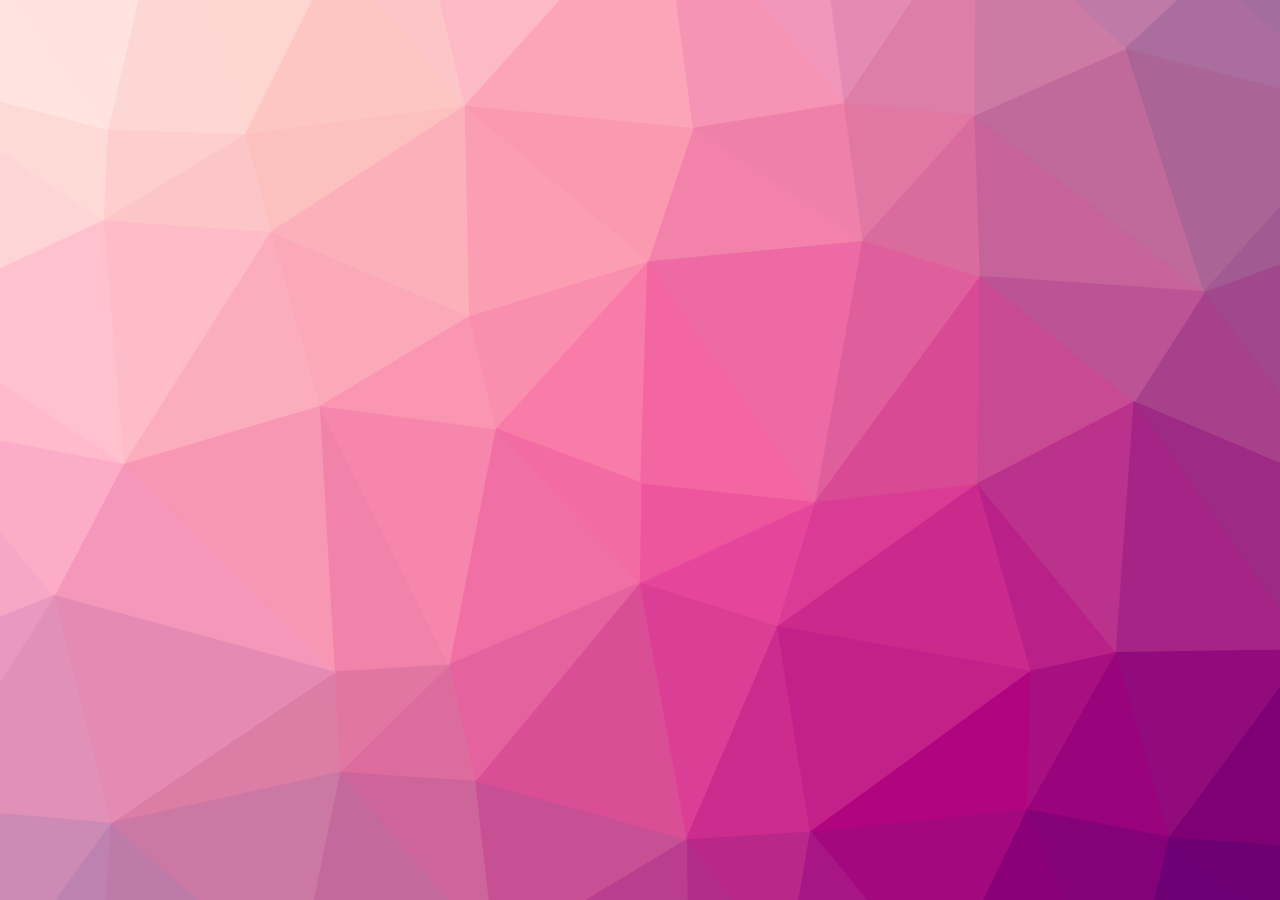
==== index.html @ 26a4f3b0 "upload" ====
<html>
<head>
<link rel="stylesheet" href="/bootstrap.css">
<link rel="stylesheet" href="style.css">

</head>
<body>

<div class="container-main">

<div class="content text-center">
<h1 style="margin-top: 50px;color: white; font-size: 80px; ">Menu</h1>

<h1 style="margin-top: 50px;color: white; font-size: 60px; border-bottom: 1px solid white">Home</h1>

<h1 style="margin-top: 50px;color: white; font-size: 60px; border-bottom: 1px solid white">About</h1>

<h1 style="margin-top: 50px;color: white; font-size: 60px; border-bottom: 1px solid white">Contact</h1>

<h1 style="margin-top: 50px;color: white; font-size: 60px; border-bottom: 1px solid white">Settings</h1>


</div>
<input type="range" onchange= "range(this)" value="0" id="range">

</div>


<script src="/jquery.js"> </script>
<script src="script.js"></script>


</body>
---- style.css ----
body{
margin: 0;
padding: 0;
background: url("trianglify.svg") no-repeat;
background-size: cover;
background-position: center;
overflow: hidden;

}

#range{
position: fixed;
background: none;
display: 
}
 input[type=range] {
  -webkit-appearance: none;
  margin: 100px ;
  width: 70%;
}
input[type=range]:focus {
  outline: none;
}
input[type=range]::-webkit-slider-runnable-track {
  width: 100%;
  height: 12.8px;
  cursor: pointer;
  animate: 0.2s;
   background: none;
  border-radius: 25px;
  border: 0px solid #000101;
}
input[type=range]::-webkit-slider-thumb {

  border: 0px solid #000000;
  height: 900px;
  width: 20%;
  border-radius: 7px;
  background: none;
  cursor: pointer;
  -webkit-appearance: none;
  margin-top: -3.6px;
}
input[type=range]:focus::-webkit-slider-runnable-track {
  background: none;
}
input[type=range]::-moz-range-track {
  width: 100%;
  height: 12.8px;
  cursor: pointer;
  animate: 0.2s;
  
  border-radius: 25px;
  border: 0px solid #000101;
}
input[type=range]::-moz-range-thumb {
  box-shadow: 0px 0px 0px #000000, 0px 0px 0px #0d0d0d;
  border: 0px solid #000000;
  height: 200px;
  width: 15%;
  border-radius: 7px;
  background: none;
  cursor: pointer;
}
input[type=range]::-ms-track {
  width: 100%;
  height: 12.8px;
  cursor: pointer;
  animate: 0.2s;
  background: transparent;
  border-color: transparent;
  border-width: 39px 0;
  color: transparent;
}
input[type=range]::-ms-fill-lower {
  background: none;
  border: 0px solid #000101;
  border-radius: 50px;
  box-shadow: 0px 0px 0px #000000, 0px 0px 0px #0d0d0d;
}
input[type=range]::-ms-fill-upper {
  background: #ac51b5;
  border: 0px solid #000101;
  border-radius: 50px;
  box-shadow: 0px 0px 0px #000000, 0px 0px 0px #0d0d0d;
}
input[type=range]::-ms-thumb {
  box-shadow: 0px 0px 0px #000000, 0px 0px 0px #0d0d0d;
  border: 0px solid #000000;
  height: 20px;
  width: 39px;
  border-radius: 7px;
  background: #65001c;
  cursor: pointer;
}
input[type=range]:focus::-ms-fill-lower {
  background: #ac51b5;
}
input[type=range]:focus::-ms-fill-upper {
  background: #ac51b5;
}

.content{
position: fixed;
width: 60%;
height: 90%;
background: black;
margin-top: 00px;
margin-left: -60%;
transition: 0.4s;

}
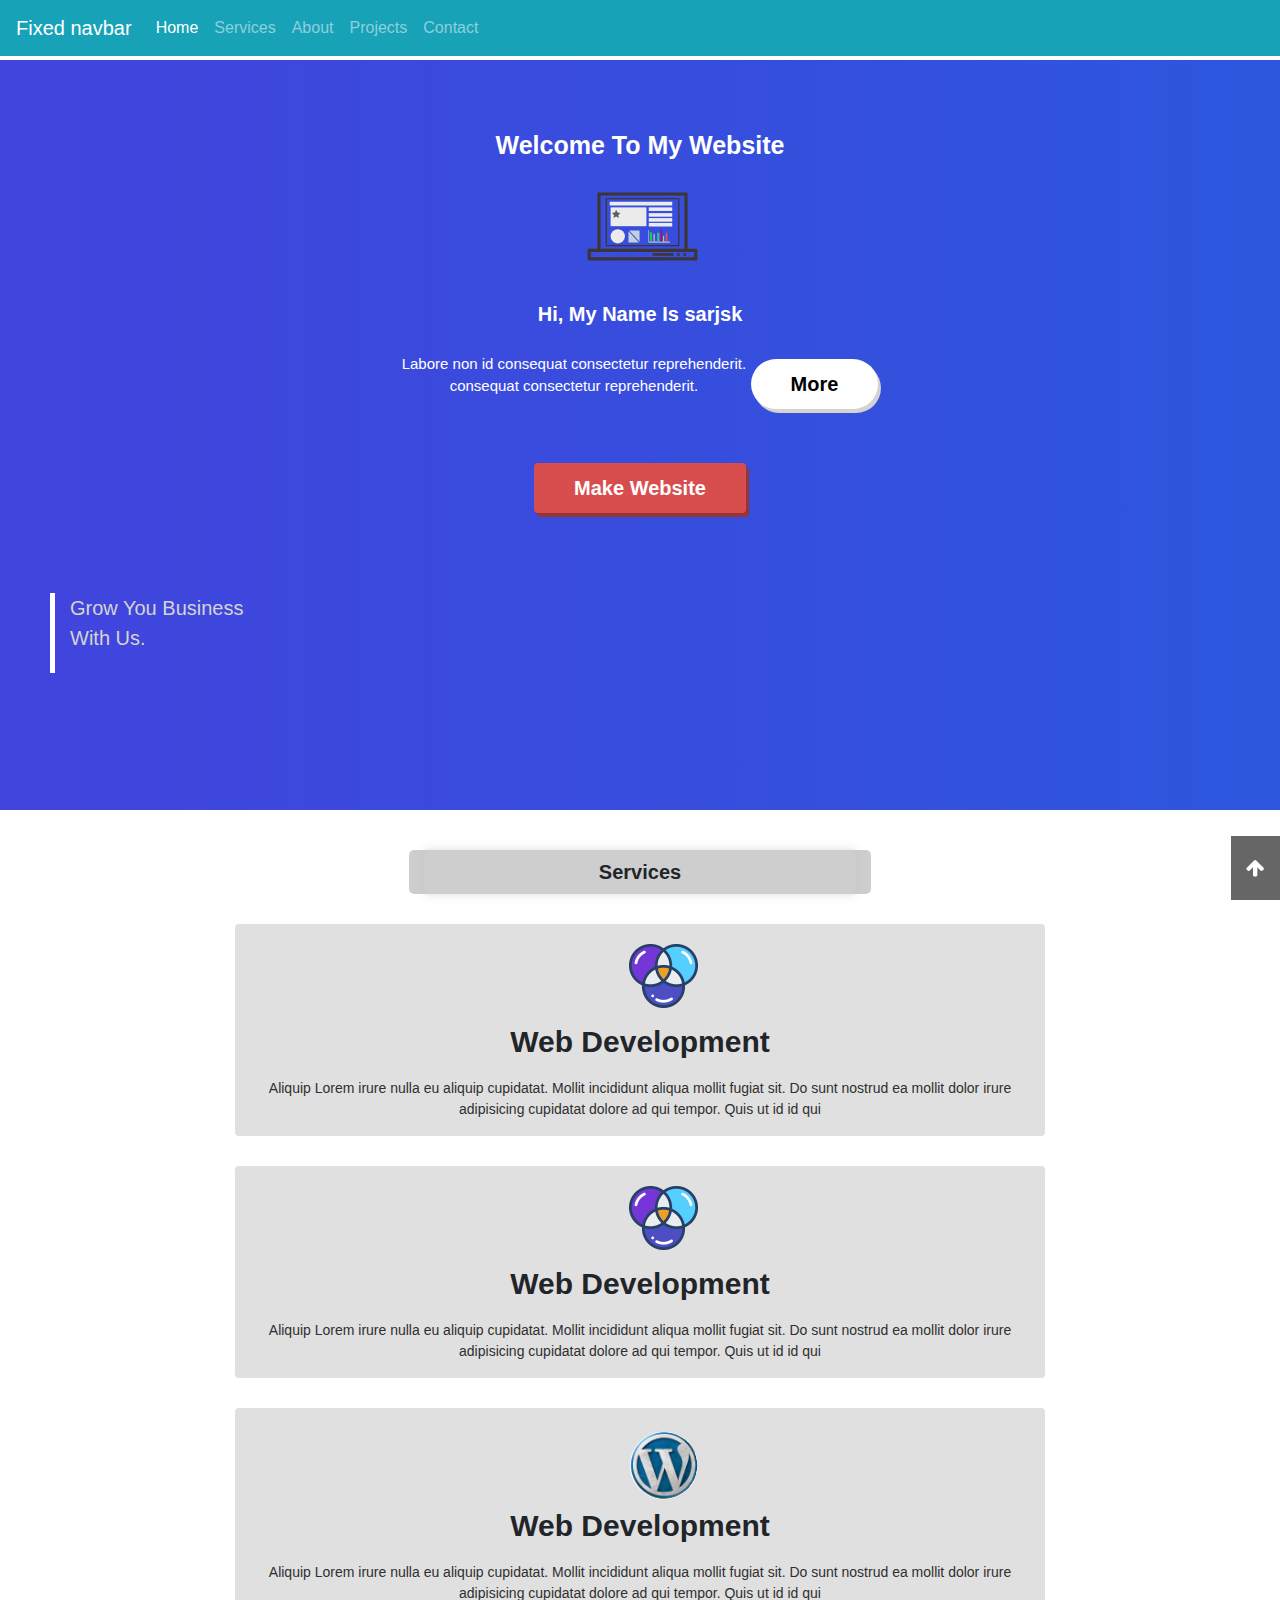
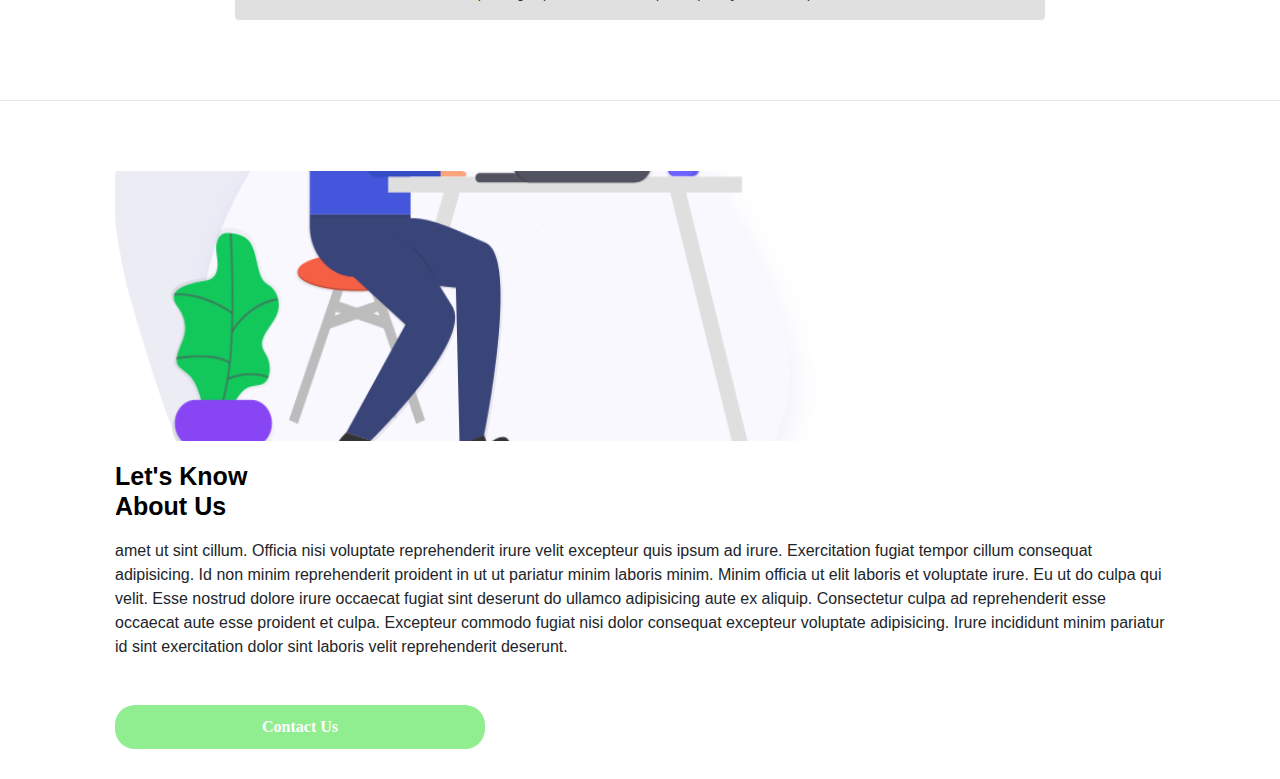
==== commit c9f5797e: "up" ====
--- a/index.html
+++ b/index.html
@@ -1,33 +1,214 @@
-<html>
-<head>
-<link rel="stylesheet" href="/bootstrap.css">
-<link rel="stylesheet" href="style.css">
-
-</head>
-<body>
-
-<div class="container-main">
-
-<div class="content text-center">
-<h1 style="margin-top: 50px;color: white; font-size: 80px; ">Menu</h1>
-
-<h1 style="margin-top: 50px;color: white; font-size: 60px; border-bottom: 1px solid white">Home</h1>
-
-<h1 style="margin-top: 50px;color: white; font-size: 60px; border-bottom: 1px solid white">About</h1>
-
-<h1 style="margin-top: 50px;color: white; font-size: 60px; border-bottom: 1px solid white">Contact</h1>
-
-<h1 style="margin-top: 50px;color: white; font-size: 60px; border-bottom: 1px solid white">Settings</h1>
-
-
-</div>
-<input type="range" onchange= "range(this)" value="0" id="range">
-
-</div>
-
-
-<script src="/jquery.js"> </script>
-<script src="script.js"></script>
-
-
-</body>+<!DOCTYPE html>
+<html lang="en">
+  <head>
+    <meta charset="UTF-8" />
+    <meta name="viewport" content="width=device-width, initial-scale=1.0" />
+    <meta http-equiv="X-UA-Compatible" content="ie=edge" />
+    <title>Portfolio</title>
+
+    <link rel="stylesheet" href="./asset/css/bootstrap.min.css" />
+    <link href="https://stackpath.bootstrapcdn.com/font-awesome/4.7.0/css/font-awesome.min.css" rel="stylesheet" >
+    <link rel="stylesheet" href="./asset/css/style.css" />
+    <style>
+    .click-to-top-btn{
+        position: fixed;
+        bottom:0px;
+        right: 0px;
+        padding: 17px 15px;
+        background: rgb(0, 0, 0, 0.6);
+        text-align: center;
+        text-decoration: none;
+        font-size: 20px;
+        color: white;
+    }
+    .click-to-top-btn:hover{
+background: rgb(0, 0, 0, 0.95)
+    }
+
+    </style>
+  </head>
+  <body>
+    <div class="top-header">
+      <nav
+        class="navbar navbar-expand-md navbar-dark fixed-top bg-info nav-main"
+      >
+        <a class="navbar-brand" href="#">Fixed navbar</a>
+        <button
+          class="navbar-toggler"
+          type="button"
+          data-toggle="collapse"
+          data-target="#navbarCollapse"
+          aria-controls="navbarCollapse"
+          aria-expanded="false"
+          aria-label="Toggle navigation"
+        >
+          <span class="navbar-toggler-icon"></span>
+        </button>
+        <div class="collapse navbar-collapse" id="navbarCollapse">
+          <ul class="navbar-nav mr-auto">
+            <li class="nav-item text-center active">
+              <a class="nav-link" href="#"
+                >Home <span class="sr-only">(current)</span></a
+              >
+            </li>
+            <li class="nav-item text-center">
+              <a class="nav-link" href="#">Services</a>
+            </li>
+            <li class="nav-item text-center">
+              <a class="nav-link" href="#">About</a>
+            </li>
+            <li class="nav-item text-center">
+              <a class="nav-link" href="#">Projects</a>
+            </li>
+            <li class="nav-item text-center">
+              <a class="nav-link" href="#">Contact</a>
+            </li>
+          </ul>
+        </div>
+      </nav>
+    </div>
+
+    <section id="home">
+      <div class="welcome-text"><h1>Welcome To My Website</h1></div>
+      <br />
+      <div class="home-svg">
+        <img src="./asset/images/home-logo.svg" alt="" />
+      </div>
+      <div class="intro container text-center">
+        <h2>Hi, My Name Is sarjsk</h2>
+        <p>
+          Labore non id consequat consectetur reprehenderit.<br />
+          consequat consectetur reprehenderit.
+        </p>
+        <a href="#" class="more-btn">More</a>
+      </div>
+      <br />
+      <a href="#" class="make-website-btn">Make Website</a>
+      <div class="dialog">
+        <div class="line"></div>
+        <p>
+          Grow You Business <br />
+          With Us.
+        </p>
+      </div>
+    </section>
+
+    <!-- End OF Home Section -->
+
+
+
+    <!-- Services Section -->
+    <section id="services" class="container">
+            <div class="service-section-heading container col-5 text-center">
+              <h2>Services</h2>
+            </div>
+      
+            <div class="services container">
+              <!-- Single Service card -->
+              <div class="service container">
+                <div class="service-up">
+                  <div class="service-icon">
+                    <img src="./asset/images/s2.jpg" alt="" class=" margin-auto" />
+                  </div>
+                  <div class="service-title text-center">
+                    <h3>Web Development</h3>
+                  </div>
+                </div>
+                <div class="service-down container text-center ">
+                  <p>
+                    Aliquip Lorem irure nulla eu aliquip cupidatat. Mollit incididunt
+                    aliqua mollit fugiat sit. Do sunt nostrud ea mollit dolor irure
+                    adipisicing cupidatat dolore ad qui tempor. Quis ut id id qui
+                  </p>
+                </div>
+              </div>
+              <!-- End Of Single Service -->
+              <!-- Single Service card -->
+              <div class="service container">
+                <div class="service-up">
+                  <div class="service-icon">
+                    <img src="./asset/images/s2.jpg" alt="" class=" margin-auto" />
+                  </div>
+                  <div class="service-title text-center">
+                    <h3>Web Development</h3>
+                  </div>
+                </div>
+                <div class="service-down container text-center ">
+                  <p>
+                    Aliquip Lorem irure nulla eu aliquip cupidatat. Mollit incididunt
+                    aliqua mollit fugiat sit. Do sunt nostrud ea mollit dolor irure
+                    adipisicing cupidatat dolore ad qui tempor. Quis ut id id qui
+                  </p>
+                </div>
+              </div>
+              <!-- End Of Single Service -->
+              <!-- Single Service card -->
+              <div class="service container">
+                <div class="service-up">
+                  <div class="service-icon">
+                    <img
+                      src="./asset/images/wordpress.png"
+                      alt=""
+                      class=" margin-auto wordpress-icon"
+                    />
+                  </div>
+                  <div class="service-title text-center">
+                    <h3>Web Development</h3>
+                  </div>
+                </div>
+                <div class="service-down container text-center ">
+                  <p>
+                    Aliquip Lorem irure nulla eu aliquip cupidatat. Mollit incididunt
+                    aliqua mollit fugiat sit. Do sunt nostrud ea mollit dolor irure
+                    adipisicing cupidatat dolore ad qui tempor. Quis ut id id qui
+                  </p>
+                </div>
+              </div>
+              <!-- End Of Single Service -->
+            </section>
+<!--  ===================Services Section End============== -->
+    <br />
+    <hr />
+    <br />
+   <!-- ========== About Section Start ============ -->
+   <section id="about" class="container">
+        <div class="up container ">
+          <div class="image"></div>
+          <div class="about-title container">
+            <h5>
+              Let's Know
+              <br />
+              About Us
+            </h5>
+          </div>
+        </div>
+        <div class="down container">
+          <p class="container float-left">
+            amet ut sint cillum. Officia nisi voluptate reprehenderit irure velit
+            excepteur quis ipsum ad irure. Exercitation fugiat tempor cillum
+            consequat adipisicing. Id non minim reprehenderit proident in ut ut
+            pariatur minim laboris minim. Minim officia ut elit laboris et
+            voluptate irure. Eu ut do culpa qui velit. Esse nostrud dolore irure
+            occaecat fugiat sint deserunt do ullamco adipisicing aute ex aliquip.
+            Consectetur culpa ad reprehenderit esse occaecat aute esse proident et
+            culpa. Excepteur commodo fugiat nisi dolor consequat excepteur
+            voluptate adipisicing. Irure incididunt minim pariatur id sint
+            exercitation dolor sint laboris velit reprehenderit deserunt.
+          </p>
+        </div>
+        <a href="#" class="contact-us-btn container float-left col-4">
+          Contact Us</a
+        >
+      </section>
+      <!-- ========== About Section End ============ -->
+
+<a href="#" class='click-to-top-btn'><i class="fa fa-arrow-up"></i></a>
+
+
+
+    <script src="./asset/js/jquery.js"></script>
+    <script src="./asset/js/bootstrap.min.js"></script>
+    <script src="./asset/js/popper.min.js"></script>
+    <script src="./asset/js/script.js"></script>
+  </body>
+</html>
--- a/asset/css/style.css
+++ b/asset/css/style.css
@@ -0,0 +1,221 @@
+* {
+  margin: 0;
+  padding: 0;
+}
+.top-header {
+  position: relative;
+  top: 0;
+  height: 60px;
+  width: 100%;
+  overflow: hidden;
+  display: flex;
+  align-items: center;
+  box-shadow: 0px 5px 10px rgb(182, 182, 182, 0.5);
+}
+nav {
+  background: rgb(187, 185, 185);
+  display: none;
+}
+
+/*  -------- Home section style --------- */
+
+#home {
+  position: relative;
+  width: 100%;
+  height: 750px;
+  background: linear-gradient(-90deg, rgb(45, 86, 221), rgb(66, 68, 221));
+  top: 0;
+}
+.welcome-text {
+  position: relative;
+  margin: auto;
+  text-align: center;
+  top: 70px;
+}
+.welcome-text h1 {
+  font-weight: bold;
+  color: white;
+  font-size: 25px;
+}
+#home .home-svg img {
+  display: block;
+  margin: auto;
+  width: 150px;
+  height: 150px;
+  margin-top: 30px;
+}
+#home .intro h2 {
+  text-align: center;
+  font-weight: bold;
+  font-size: 20px;
+  color: white;
+}
+#home .intro p {
+  text-align: center;
+  font-size: 15px;
+  color: white;
+  display: inline-block;
+}
+#home .intro .more-btn {
+  position: relative;
+  display: inline-block;
+  margin-top: 25px;
+  padding: 10px 40px;
+  background: white;
+  border-radius: 30px;
+  box-shadow: 3px 4px 0px rgb(211, 211, 211);
+  text-decoration: none;
+  color: black;
+  font-weight: bold;
+  text-align: center;
+  font-size: 20px;
+}
+#home .make-website-btn {
+  display: inline-block;
+  margin: auto;
+  position: relative;
+  margin-top: 25px;
+  padding: 10px 40px;
+  background: rgb(216, 78, 78);
+  border-radius: 4px;
+  transform: translate(-50%, -0%);
+  left: 50%;
+  box-shadow: 3px 4px 0px rgb(150, 53, 53);
+  text-decoration: none;
+  color: white;
+  font-weight: bold;
+  text-align: center;
+  font-size: 20px;
+}
+#home .dialog {
+  padding: 50px;
+  margin-top: -20px;
+}
+#home .dialog .line {
+  width: 5px;
+  height: 80px;
+  margin-left: 0px;
+  margin-top: 50px;
+  background: rgb(255, 255, 255);
+}
+#home .dialog p {
+  display: block;
+  padding: 0px 20px;
+  position: relative;
+  top: -80px;
+  font-size: 20px;
+  color: rgb(212, 212, 212);
+}
+
+/* ------- Services section style ------- */
+
+#services {
+  position: relative;
+  margin: auto;
+  padding-bottom: 40px;
+}
+#services .service-section-heading {
+  margin-top: 40px;
+  background: rgb(206, 206, 206);
+  border-radius: 5px;
+}
+#services .service-section-heading h2 {
+  padding: 10px 10px;
+  border-radius: 5px;
+  font-size: 20px;
+  box-shadow: 0px 0px 10px rgb(187, 187, 187, 0.5);
+  font-weight: bold;
+}
+#services .services {
+  margin-top: 30px;
+}
+#services .services .service {
+  position: relative;
+  width: 75%;
+  height: 4%;
+  background: rgb(224, 224, 224);
+  margin-top: 30px;
+  border-radius: 4px;
+  transition: 0.1s;
+}
+#services .services .service:hover {
+  box-shadow: 0px 0px 15px rgba(107, 107, 107, 0.59);
+}
+#services .services .service .service-up {
+  height: 35%;
+  margin: 0;
+  overflow: hidden;
+  padding-bottom: 10px;
+  width: 100%;
+  align-items: center;
+}
+#services .services .service .service-up .service-icon {
+  position: relative;
+  width: 100px;
+  height: 100px;
+  margin: center;
+  transform: translate(-50%, -0%);
+  top: 100%;
+  left: 55%;
+}
+#services .services .service .service-up .service-icon img {
+  margin-top: 20px;
+}
+.wordpress-icon {
+  margin-left: -7px;
+}
+#services .services .service .service-up .service-title h3 {
+  font-size: 30px;
+  font-weight: bold;
+}
+#services .services .service .service-down {
+  color: rgb(47, 47, 47);
+  font-weight: 300;
+  display: inline-block;
+  font-size: 14px;
+}
+
+/* ----------- About Section Style ------------- */
+
+#about {
+  position: relative;
+  margin: auto;
+}
+#about .up {
+  /* background: gray; */
+  padding: 10px 0px 10px 0px;
+}
+#about .up .image {
+  position: relative;
+  margin: 20px;
+  width: 65%;
+  height: 270px;
+  background: url("../images/work_time.svg") no-repeat;
+  background-size: cover;
+  background-position: center;
+}
+#about .up .about-title {
+}
+#about .up .about-title h5 {
+  margin-left: 15px;
+  color: black;
+  font-weight: bold;
+  font-size: 25px;
+  font-family: "Acme", sans-serif;
+}
+#about .contact-us-btn {
+  margin: 30px;
+  text-decoration: none;
+  padding: 10px 20px;
+  background: lightgreen;
+  text-align: center;
+  color: white;
+  font-weight: bold;
+  font-family: "Bree Serif", serif;
+  border-radius: 20px;
+  transition: 0.3s;
+}
+#about .contact-us-btn:hover {
+  background: black;
+  box-shadow: 0px 0px 30px rgba(107, 107, 107, 0.59);
+}
